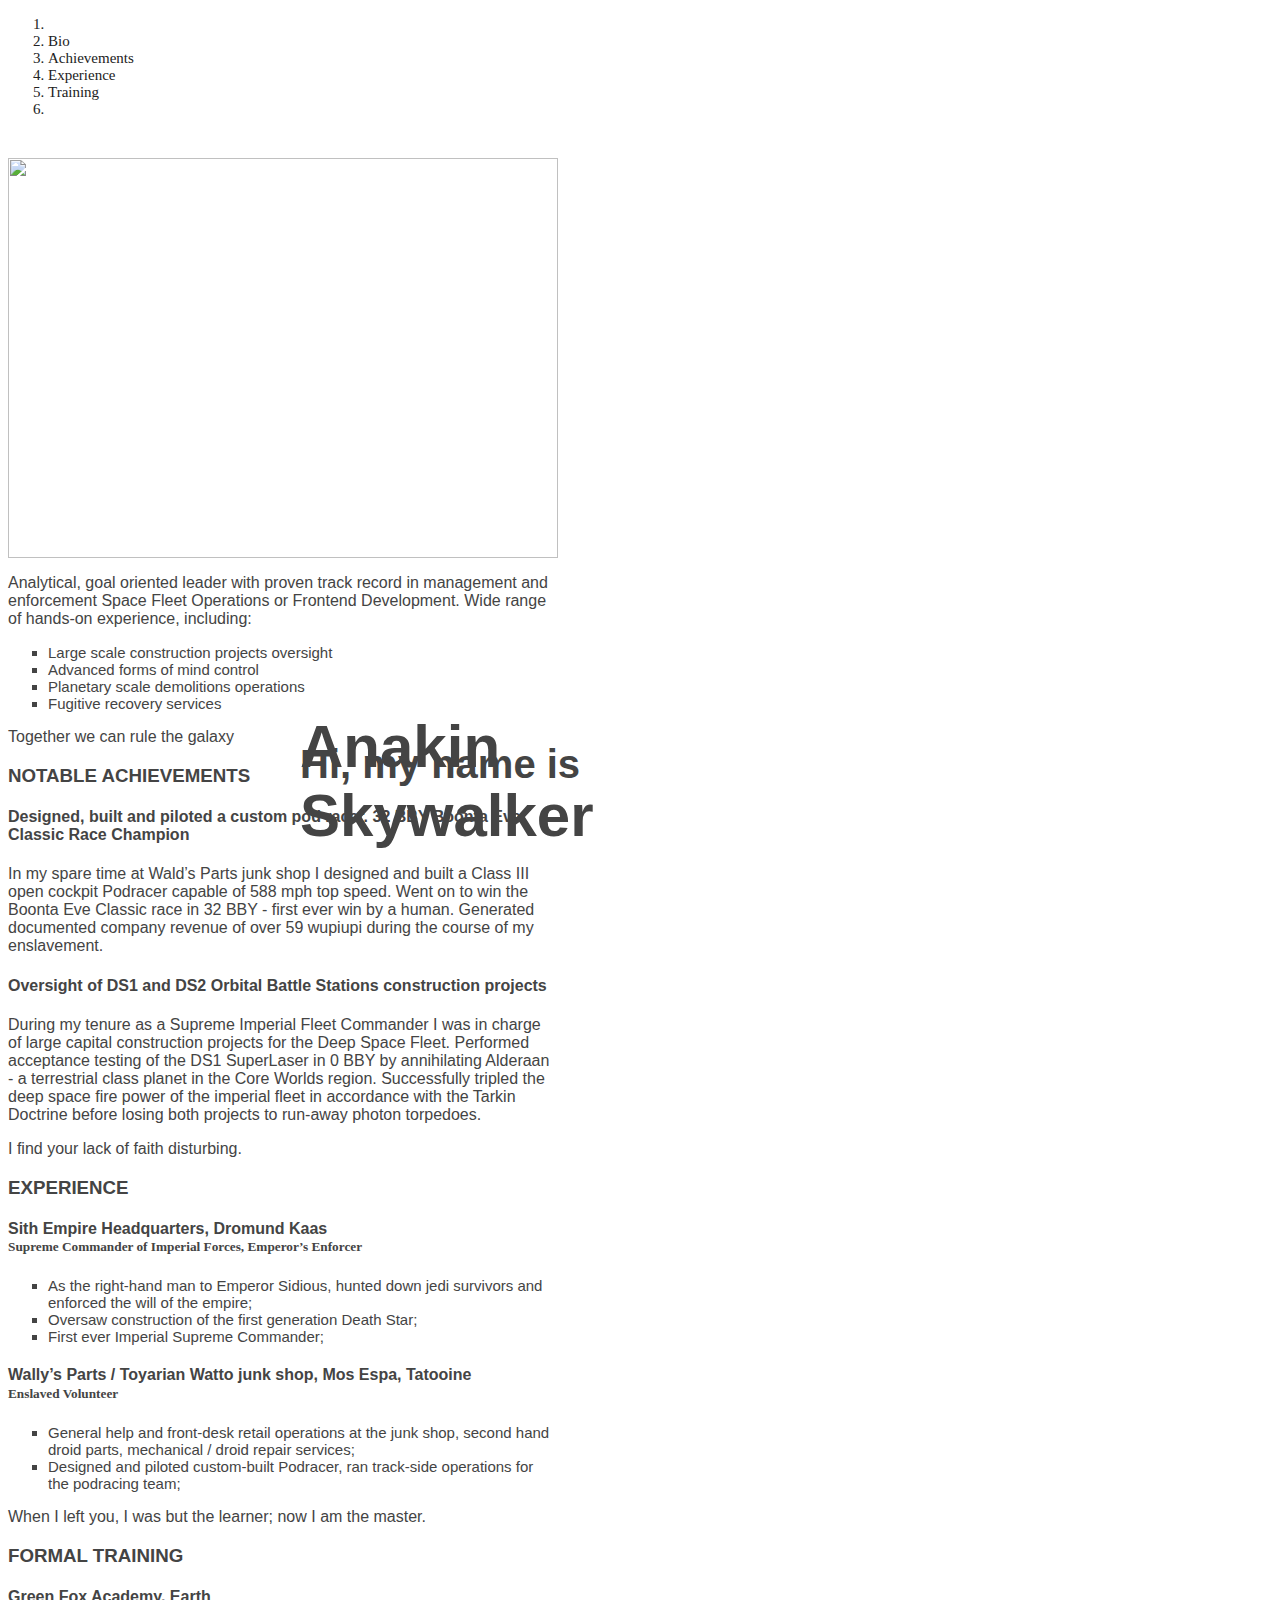
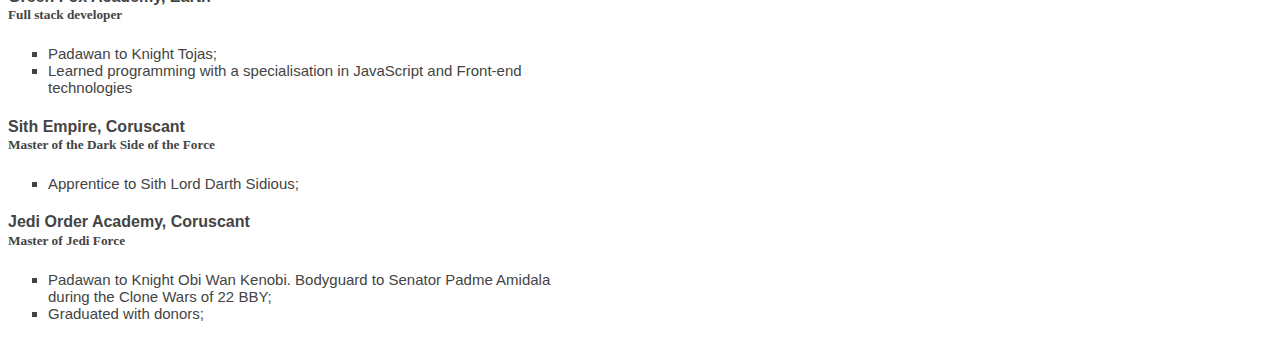
==== index copy.html @ dc0a6fbb "Create index copy.html" ====
<!DOCTYPE html>
<html lang="en" >
<head>
  <meta charset="UTF-8">
  <title>CodePen - A Pen by  Benyovszki Patrik</title>
  <link rel="stylesheet" href="./style.css">

</head>
<body>
<!-- partial:index.partial.html -->
<header>
  <ol>
    <li class="first"></li>
    <li class="first">Bio</li>
    <li class="first">Achievements</li>
    <li class="first">Experience</li>
    <li class="first">Training</li>
    <li class="first"></li>
  </ol>
</header>
<div>
  <section class="container">
    <img src="http://stayathome-syllabus.greenfox.academy/week01/assets/first-website-header.png" alt="">
    <main>
      <p>Analytical, goal oriented leader with proven track record in management and enforcement Space Fleet Operations or Frontend Development. Wide range of hands-on experience, including:
      </p>
      <ul>
        <li>Large scale construction projects oversight</li>
        <li>Advanced forms of mind control</li>
        <li>Planetary scale demolitions operations</li>
        <li>Fugitive recovery services</li>
      </ul>
    </main>
    <h2>Hi, my name is</h2>
    <h1>Anakin <br> Skywalker</h1>
  </section>
  <section class="container_1">
    <quoteblock>Together we can rule the galaxy</quoteblock>
    <main>
      <h3>Notable achievements</h3>
      <h4>Designed, built and piloted a custom pod racer. 32 BBY Boonta Eve Classic Race Champion</h4>
      <p>In my spare time at Wald’s Parts junk shop I designed and built a Class III open cockpit Podracer capable of 588 mph top speed. Went on to win the Boonta Eve Classic race in 32 BBY - first ever win by a human. Generated documented company revenue of over 59 wupiupi during the course of my enslavement.</p>
      <h4>Oversight of DS1 and DS2 Orbital Battle Stations construction projects</h4>
      <p>During my tenure as a Supreme Imperial Fleet Commander I was in charge of large capital construction projects for the Deep Space Fleet. Performed acceptance testing of the DS1 SuperLaser in 0 BBY by annihilating Alderaan - a terrestrial class planet in the Core Worlds region. Successfully tripled the deep space fire power of the imperial fleet in accordance with the Tarkin Doctrine before losing both projects to run-away photon torpedoes.</p>
      </main>
  </section>
  <section class="container_2">
    <quoteblock>I find your lack of faith disturbing.</quoteblock>
    <main>
      <h3>Experience</h3>
      <h4>Sith Empire Headquarters, Dromund Kaas</h4>
      <h5>Supreme Commander of Imperial Forces, Emperor’s Enforcer</h5>
      <ul>
        <li>As the right-hand man to Emperor Sidious, hunted down jedi survivors and enforced the will of the empire;</li>
        <li>Oversaw construction of the first generation Death Star;</li>
        <li>First ever Imperial Supreme Commander;</li>
      </ul>
      <h4>Wally’s Parts / Toyarian Watto junk shop, Mos Espa, Tatooine</h4>
      <h5>Enslaved Volunteer</h5>
      <ul>
        <li>General help and front-desk retail operations at the junk shop, second hand droid parts, mechanical / droid repair services;</li>
        <li>Designed and piloted custom-built Podracer, ran track-side operations for the podracing team;</li>
      </ul>
    </main>
  </section>
  <section>
    <quoteblock class="bigger">When I left you, I was but the learner; now I am the master.
</quoteblock>
    <main>
      <h3>Formal training</h3>
      <h4>Green Fox Academy, Earth</h4>
      <h5>Full stack developer</h5>
      <ul>
        <li>Padawan to Knight Tojas;</li>
        <li>Learned programming with a specialisation in JavaScript and Front-end technologies</li>
      </ul>
      <h4>Sith Empire, Coruscant</h4>
      <h5>Master of the Dark Side of the Force</h5>
      <ul>
        <li>Apprentice to Sith Lord Darth Sidious;</li>
      </ul>
      <h4>Jedi Order Academy, Coruscant</h4>
      <h5>Master of Jedi Force</h5>
      <ul>
        <li>Padawan to Knight Obi Wan Kenobi. Bodyguard to Senator Padme Amidala during the Clone Wars of 22 BBY;</li>
        <li>Graduated with donors;</li>
      </ul>
    </main>
  </section>
</div>
<!-- partial -->
  
</body>
</html>
---- style.css ----
img{
  width: 100%;
  height: 400px;
}
h2{
  position: absolute;
  bottom: 80px;
  left: 300px;
  font-size: 40px;
}
h1{
  position: absolute;
  bottom: 10px;
  left: 300px;
  font-size: 60px;
}
div{
  color: #444444;
}
header{
  position: relative;
  margin-bottom: 40px;
  font-family: 'Abril Fatface', cursive;
  color: #222;
}
.container{
  display: flex;
  flex-direction: column;
  align-items: center;
}
ul{
  list-style-type: square;
}
blockquote{
  font-family: 'Abril Fatface', cursive;
  display: flex;
  background: #444444;
  color: white;
  width: 650px;
  height: 80px;
  font-size: 45px;
  margin-top: 20px;
  padding-bottom: 45px;
  margin-bottom: 10px;
  position: relative;
  padding-left: 35px;
}
section{
  display: flex;
  flex-direction: column;
  align-items: flex-start;
  width: 550px;
}
.first, li{
  font-size: 15px;
}
blockquote::before{
  content:'"';
  position: absolute;
  top: -20px;
  left: 0px;
  font-size: 90px;
}
footer{
  display: flex;
  flex-direction: column;
  align-items: flex-start;
  width: 550px;
  border-top: black solid 5px;
  font-family: 'Josefin Sans', sans-serif;;
}
h3{
  text-transform: uppercase;
}
section{
  font-family: 'Josefin Sans', sans-serif;
}
h5{
  font-family: 'Merriweather', serif;
  margin-top: -20px;
}
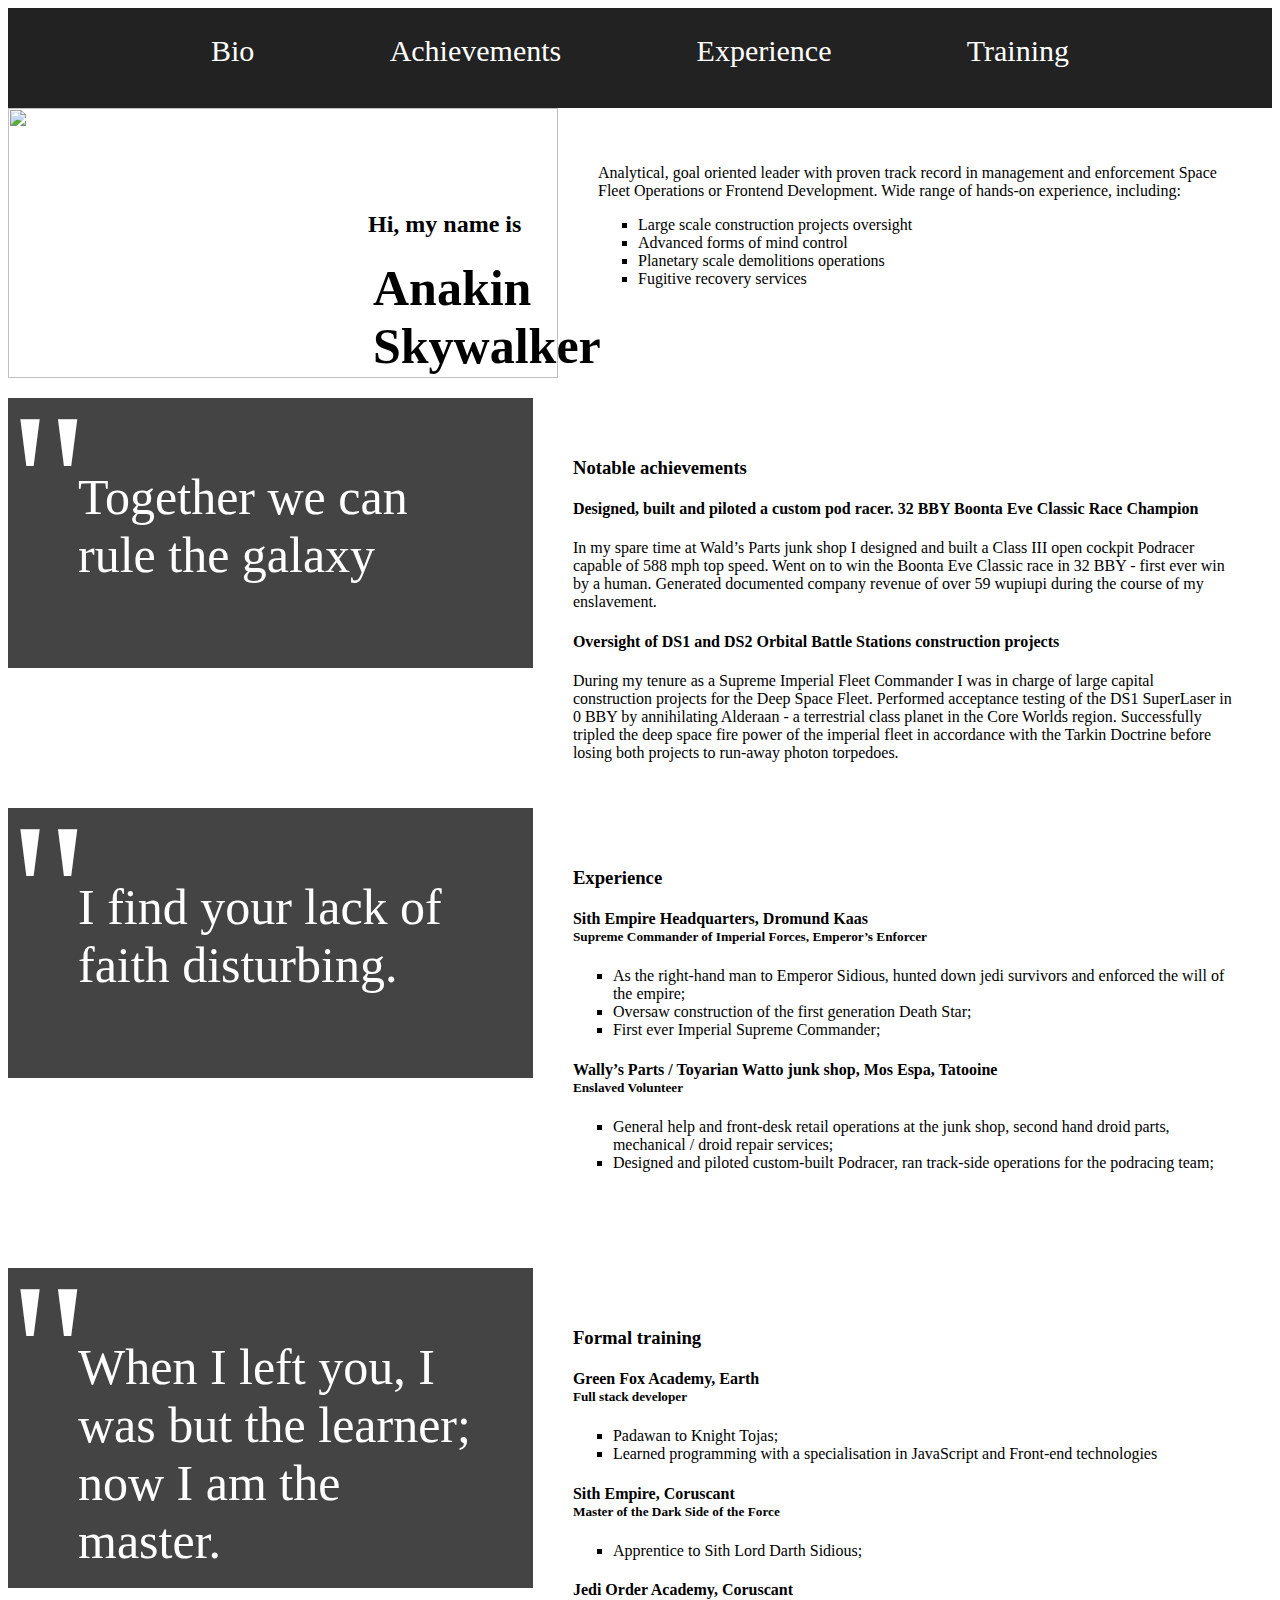
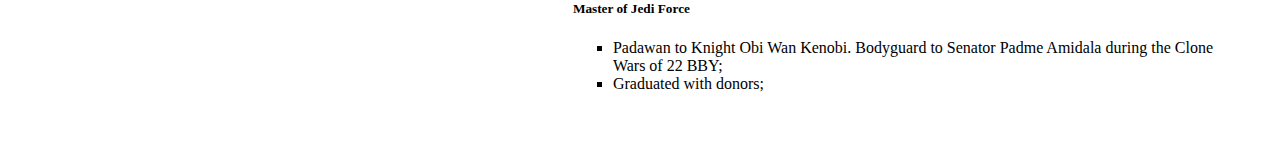
==== commit 31476ba8: "Update index copy.html" ====
--- a/index copy.html
+++ b/index copy.html
@@ -3,7 +3,7 @@
 <head>
   <meta charset="UTF-8">
   <title>CodePen - A Pen by  Benyovszki Patrik</title>
-  <link rel="stylesheet" href="./style.css">
+  <link rel="stylesheet" href="./style copy.css">
 
 </head>
 <body>
--- a/style copy.css
+++ b/style copy.css
@@ -0,0 +1,96 @@
+header{
+  width: 100%;
+  height: 100px;
+  display: flex;
+  align-items: center;
+  flex-direction: column;
+  background: #222;
+}
+ol{
+  width: 100%;
+  height: 100px;
+  display: flex;
+  align-items: center;
+  justify-content: space-between;
+  color: white;
+  padding-top: 10px;
+  padding-left: 0px;
+}
+.first{
+  list-style-type: none;
+  text-align: center;
+  flex-grow: 1;
+  height: 60px;
+  font-size: 30px;
+}
+
+div{
+  width: 100%;
+  display: flex;
+  flex-direction: column;
+}
+img{
+  width: 550px;
+  height: 270px;
+}
+section{
+  display: flex;
+  margin-bottom: 10px;
+}
+main{
+  width: 700px;
+  margin: 40px;
+}
+.container{
+  position: relative;
+  height: 280px;
+}
+h1{
+  position: absolute;
+  bottom: -20px;
+  left: 365px;
+  font-size: 50px;
+}
+h2{
+  position: absolute;
+  bottom: 130px;
+  left: 360px;
+}
+quoteblock{
+  font-size: 50px;
+  background: #444444;
+  height: 300px;
+  width: 430px;
+  display: flex;
+  position: relative;
+  padding-top: 70px;
+  height: 200px;
+  padding-left: 70px;
+  padding-right: 50px;
+  color: white;
+}
+quoteblock::before{
+  content:'"';
+  font-size: 200px;
+  position: absolute;
+  top: -30px;
+  left: 0px;
+}
+li{
+  list-style-type: square;
+}
+.container_1{
+  height: 400px;
+}
+.container_2{
+  height: 450px;
+}
+container_3{
+  400px;
+}
+.bigger{
+  height: 250px;
+}
+h5{
+  margin-top: -20px;
+}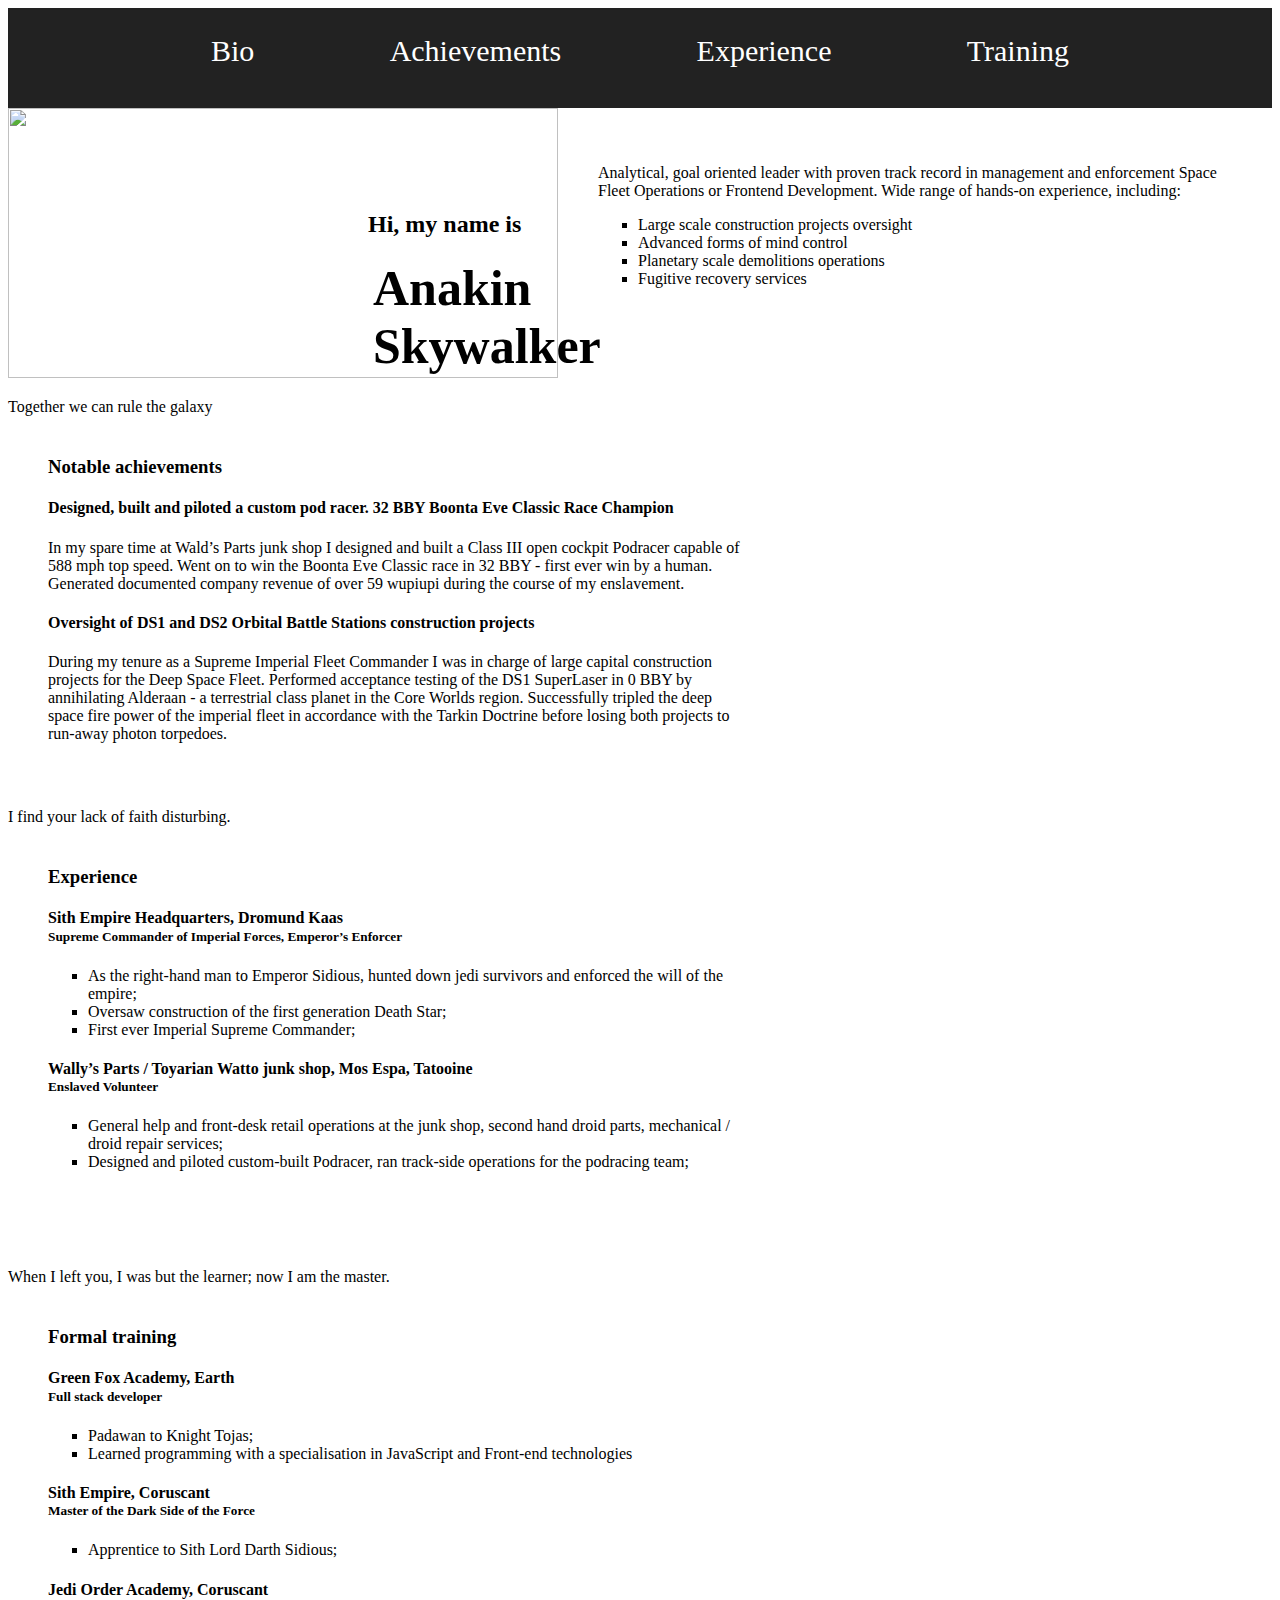
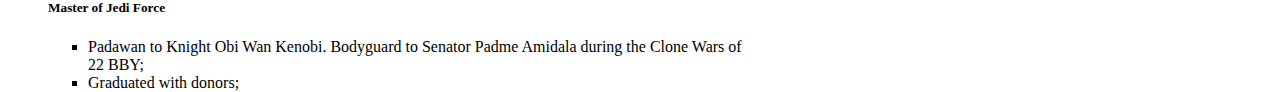
==== commit 177bbd93: "Update index copy.html" ====
--- a/index copy.html
+++ b/index copy.html
@@ -35,7 +35,7 @@
     <h1>Anakin <br> Skywalker</h1>
   </section>
   <section class="container_1">
-    <quoteblock>Together we can rule the galaxy</quoteblock>
+    <blockqoute>Together we can rule the galaxy</quoteblock>
     <main>
       <h3>Notable achievements</h3>
       <h4>Designed, built and piloted a custom pod racer. 32 BBY Boonta Eve Classic Race Champion</h4>
@@ -45,7 +45,7 @@
       </main>
   </section>
   <section class="container_2">
-    <quoteblock>I find your lack of faith disturbing.</quoteblock>
+    <blockqoute>I find your lack of faith disturbing.</quoteblock>
     <main>
       <h3>Experience</h3>
       <h4>Sith Empire Headquarters, Dromund Kaas</h4>
@@ -64,7 +64,7 @@
     </main>
   </section>
   <section>
-    <quoteblock class="bigger">When I left you, I was but the learner; now I am the master.
+    <blockqoute class="bigger">When I left you, I was but the learner; now I am the master.
 </quoteblock>
     <main>
       <h3>Formal training</h3>
--- a/style copy.css
+++ b/style copy.css
@@ -56,7 +56,7 @@
   bottom: 130px;
   left: 360px;
 }
-quoteblock{
+blockquote{
   font-size: 50px;
   background: #444444;
   height: 300px;
@@ -69,7 +69,7 @@
   padding-right: 50px;
   color: white;
 }
-quoteblock::before{
+blockquote::before{
   content:'"';
   font-size: 200px;
   position: absolute;
